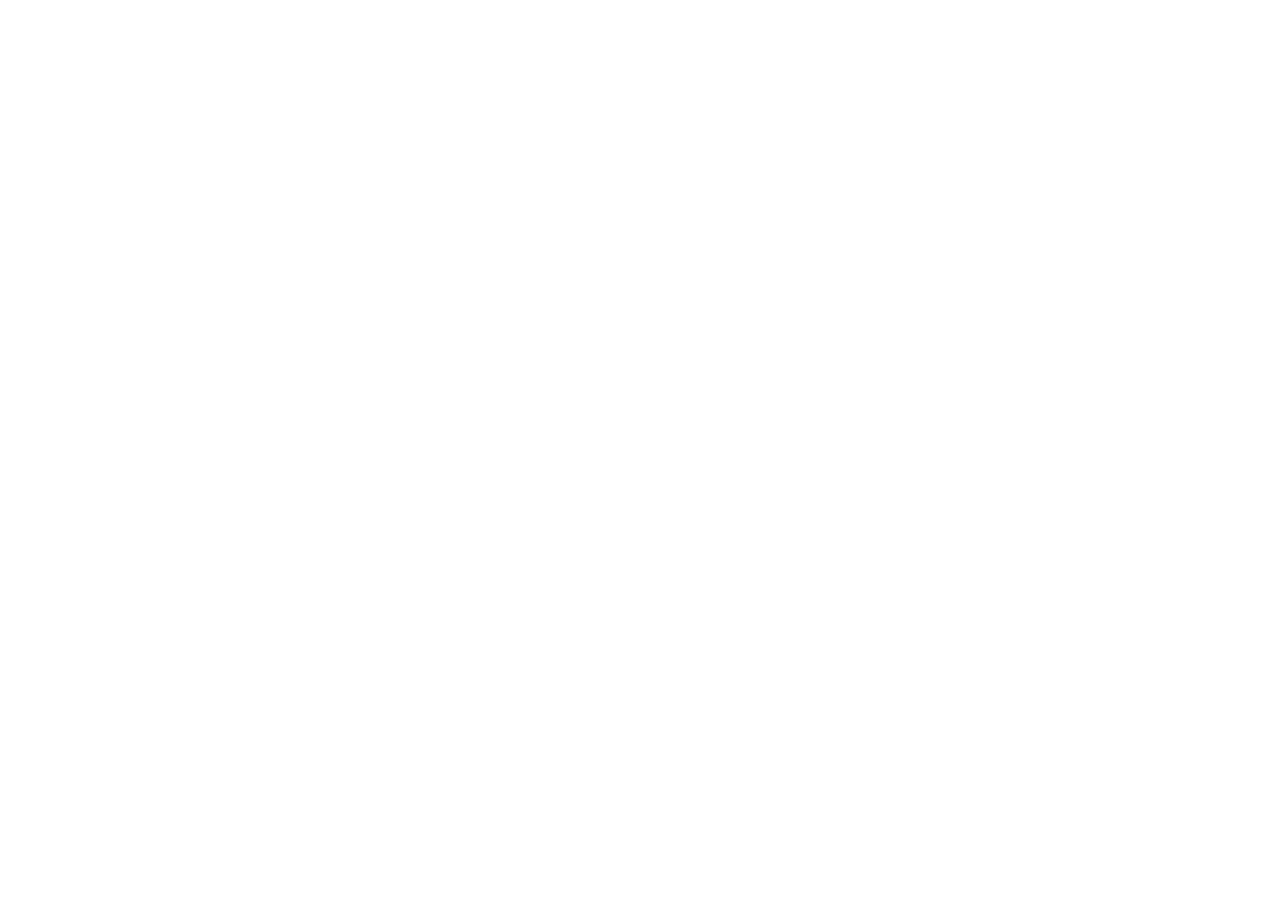
==== index.html @ f72d0128 "Initialized files" ====
<!DOCTYPE html>
<html lang="en">
  <head>
    <meta charset="UTF-8" />
    <meta http-equiv="X-UA-Compatible" content="IE=edge" />
    <meta name="viewport" content="width=device-width, initial-scale=1.0" />
    <title>Bateman</title>
    <link rel="stylesheet" href="/styles/style.css" />
  </head>
  <body></body>
</html>
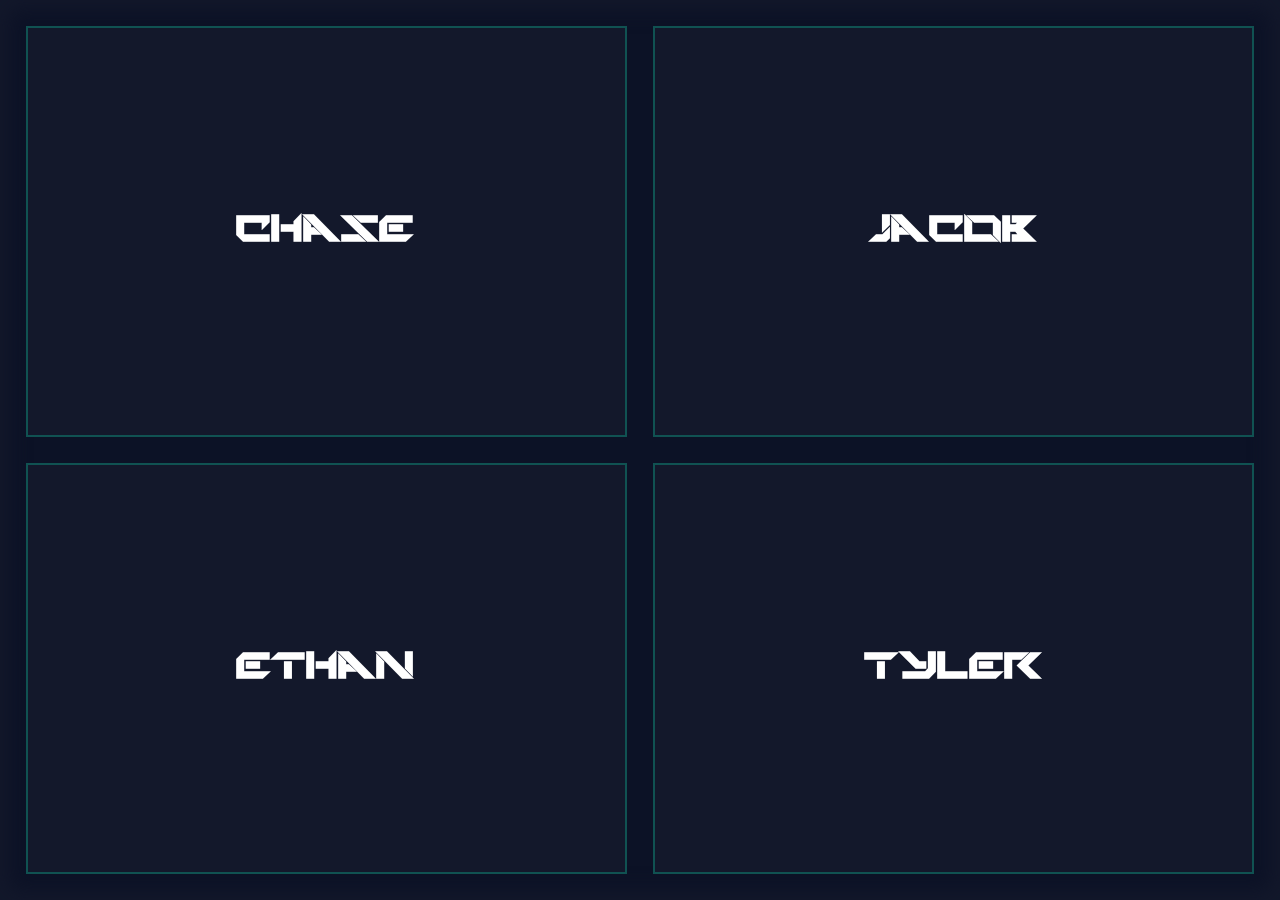
==== commit 04478184: "Added base html and css for index page" ====
--- a/index.html
+++ b/index.html
@@ -7,5 +7,25 @@
     <title>Bateman</title>
     <link rel="stylesheet" href="/styles/style.css" />
   </head>
-  <body></body>
+  <body>
+    <div class="container">
+      <a href="" class="link">
+        <div class="link__body">
+          <h1>Chase</h1>
+        </div>
+      </a><a href="" class="link">
+        <div class="link__body">
+          <h1>Jacob</h1>
+        </div>
+      </a><a href="" class="link">
+        <div class="link__body">
+          <h1>Ethan</h1>
+        </div>
+      </a><a href="" class="link">
+        <div class="link__body">
+          <h1>Tyler</h1>
+        </div>
+      </a>
+    </div>
+  </body>
 </html>
--- a/styles/style.css
+++ b/styles/style.css
@@ -0,0 +1,65 @@
+* {
+  box-sizing: border-box;
+  margin: 0;
+  padding: 0;
+}
+
+:root {
+  font-size: 2vw;
+}
+
+html,
+body,
+.container {
+  width: 100%;
+  height: 100%;
+  overflow: hidden;
+}
+
+h1 {
+  text-align: center;
+  width: 100%;
+  font-family: techno;
+}
+
+a {
+  text-decoration: none;
+  color: white;
+}
+
+.container {
+  display: grid;
+  grid-template-columns: repeat(2, 1fr);
+  gap: 2vw;
+  padding: 2vw;
+  background-color: #0c1226;
+}
+
+.link {
+  width: 100%;
+  height: 100%;
+  display: flex;
+  justify-content: center;
+  align-items: center;
+  background-color: #13182b;
+  border: 2px solid #105252;
+
+  transition: all 0.25s ease;
+}
+
+.container {
+  box-shadow: 0px 0px 20px 10px #13182b inset;
+}
+
+.link:hover {
+  border: 2px solid rgba(30, 173, 156, 1);
+  box-shadow: 0px 0px 10px 5px rgba(30, 173, 156, 0.5),
+    0px 0px 20px 10px rgba(30, 173, 156, 0.1) inset;
+
+  transform: translate(-1%, -1%);
+}
+
+@font-face {
+  font-family: techno;
+  src: url(/fonts/techno_hideo.ttf);
+}
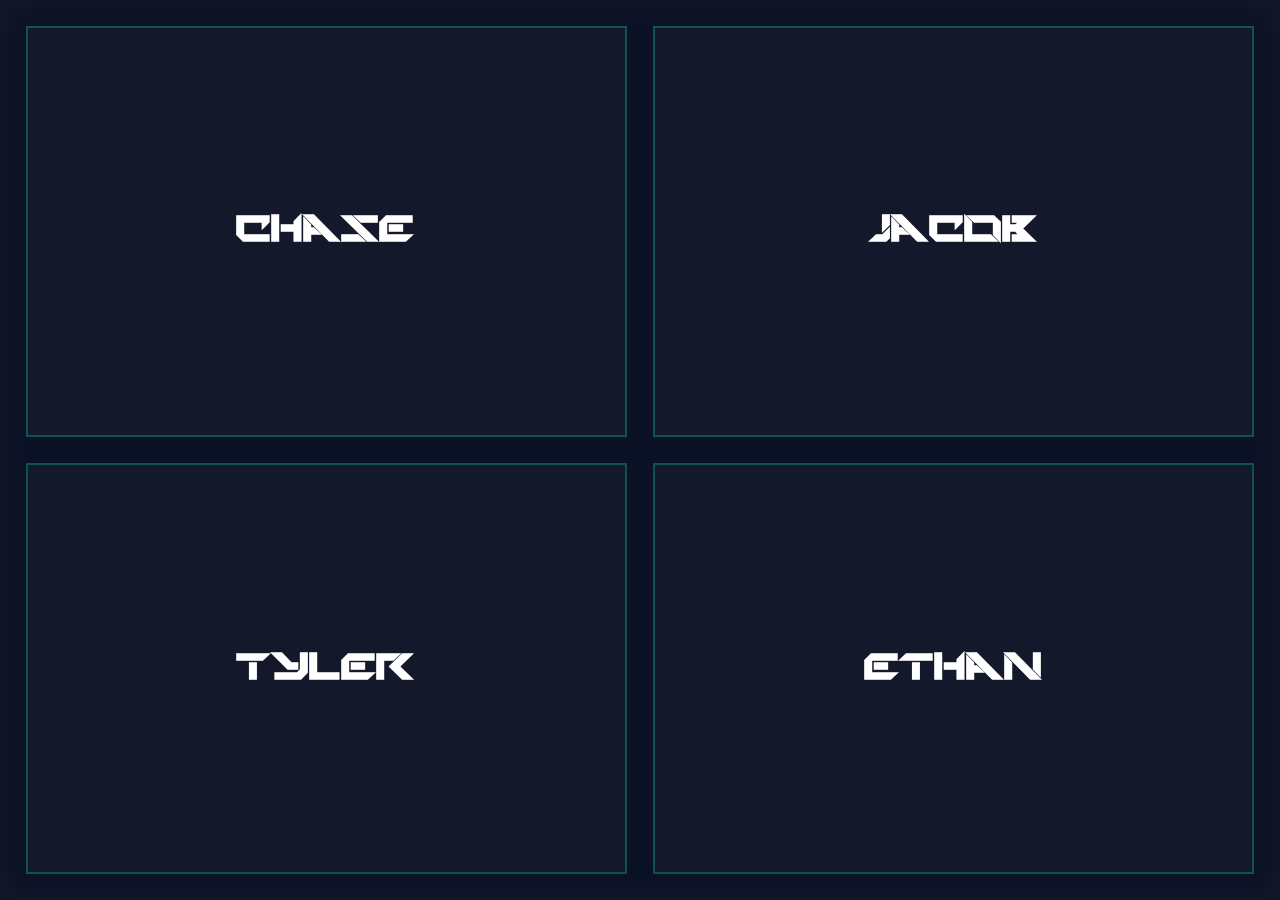
==== commit adfa7937: "Modified home page to be more customizable" ====
--- a/index.html
+++ b/index.html
@@ -10,20 +10,24 @@
   <body>
     <div class="container">
       <a href="" class="link">
-        <div class="link__body">
+        <div class="link__body" id="link__body--chase">
+          <div class="body__background"></div>
           <h1>Chase</h1>
-        </div>
-      </a><a href="" class="link">
-        <div class="link__body">
+        </div> </a
+      ><a href="" class="link">
+        <div class="link__body" id="link__body--jacob">
+          <div class="body__background"></div>
           <h1>Jacob</h1>
-        </div>
-      </a><a href="" class="link">
-        <div class="link__body">
+        </div> </a
+      ><a href="" class="link">
+        <div class="link__body" id="link__body--tyler">
+          <div class="body__background"></div>
+          <h1>Tyler</h1>
+        </div> </a
+      ><a href="" class="link">
+        <div class="link__body" id="link__body--ethan">
+          <div class="body__background"></div>
           <h1>Ethan</h1>
-        </div>
-      </a><a href="" class="link">
-        <div class="link__body">
-          <h1>Tyler</h1>
         </div>
       </a>
     </div>
--- a/styles/style.css
+++ b/styles/style.css
@@ -8,6 +8,17 @@
   font-size: 2vw;
 }
 
+a {
+  text-decoration: none;
+  color: white;
+}
+
+h1 {
+  text-align: center;
+  width: 100%;
+  font-family: techno;
+}
+
 html,
 body,
 .container {
@@ -16,39 +27,29 @@
   overflow: hidden;
 }
 
-h1 {
-  text-align: center;
-  width: 100%;
-  font-family: techno;
-}
-
-a {
-  text-decoration: none;
-  color: white;
-}
-
 .container {
   display: grid;
   grid-template-columns: repeat(2, 1fr);
   gap: 2vw;
+
   padding: 2vw;
+
   background-color: #0c1226;
+  box-shadow: 0px 0px 20px 10px #13182b inset;
 }
 
 .link {
   width: 100%;
   height: 100%;
+
   display: flex;
   justify-content: center;
   align-items: center;
+
   background-color: #13182b;
   border: 2px solid #105252;
 
   transition: all 0.25s ease;
-}
-
-.container {
-  box-shadow: 0px 0px 20px 10px #13182b inset;
 }
 
 .link:hover {
@@ -59,6 +60,45 @@
   transform: translate(-1%, -1%);
 }
 
+.link__body {
+  width: 100%;
+  height: 100%;
+
+  position: relative;
+}
+
+.link__body h1 {
+  position: absolute;
+  top: 50%;
+  transform: translateY(-50%);
+}
+
+.link__body:hover .body__background {
+  opacity: 0;
+}
+
+#link__body--jacob {
+  background-image: url(/images/fatmonke.jpg);
+  background-size: cover;
+  background-position: 50%;
+}
+
+#link__body--jacob:hover h1 {
+  color: black;
+}
+
+.body__background {
+  position: absolute;
+  width: 100%;
+  height: 100%;
+
+  display: flex;
+  align-items: center;
+
+  background-color: #13182b;
+  transition: all 0.25s ease;
+}
+
 @font-face {
   font-family: techno;
   src: url(/fonts/techno_hideo.ttf);
